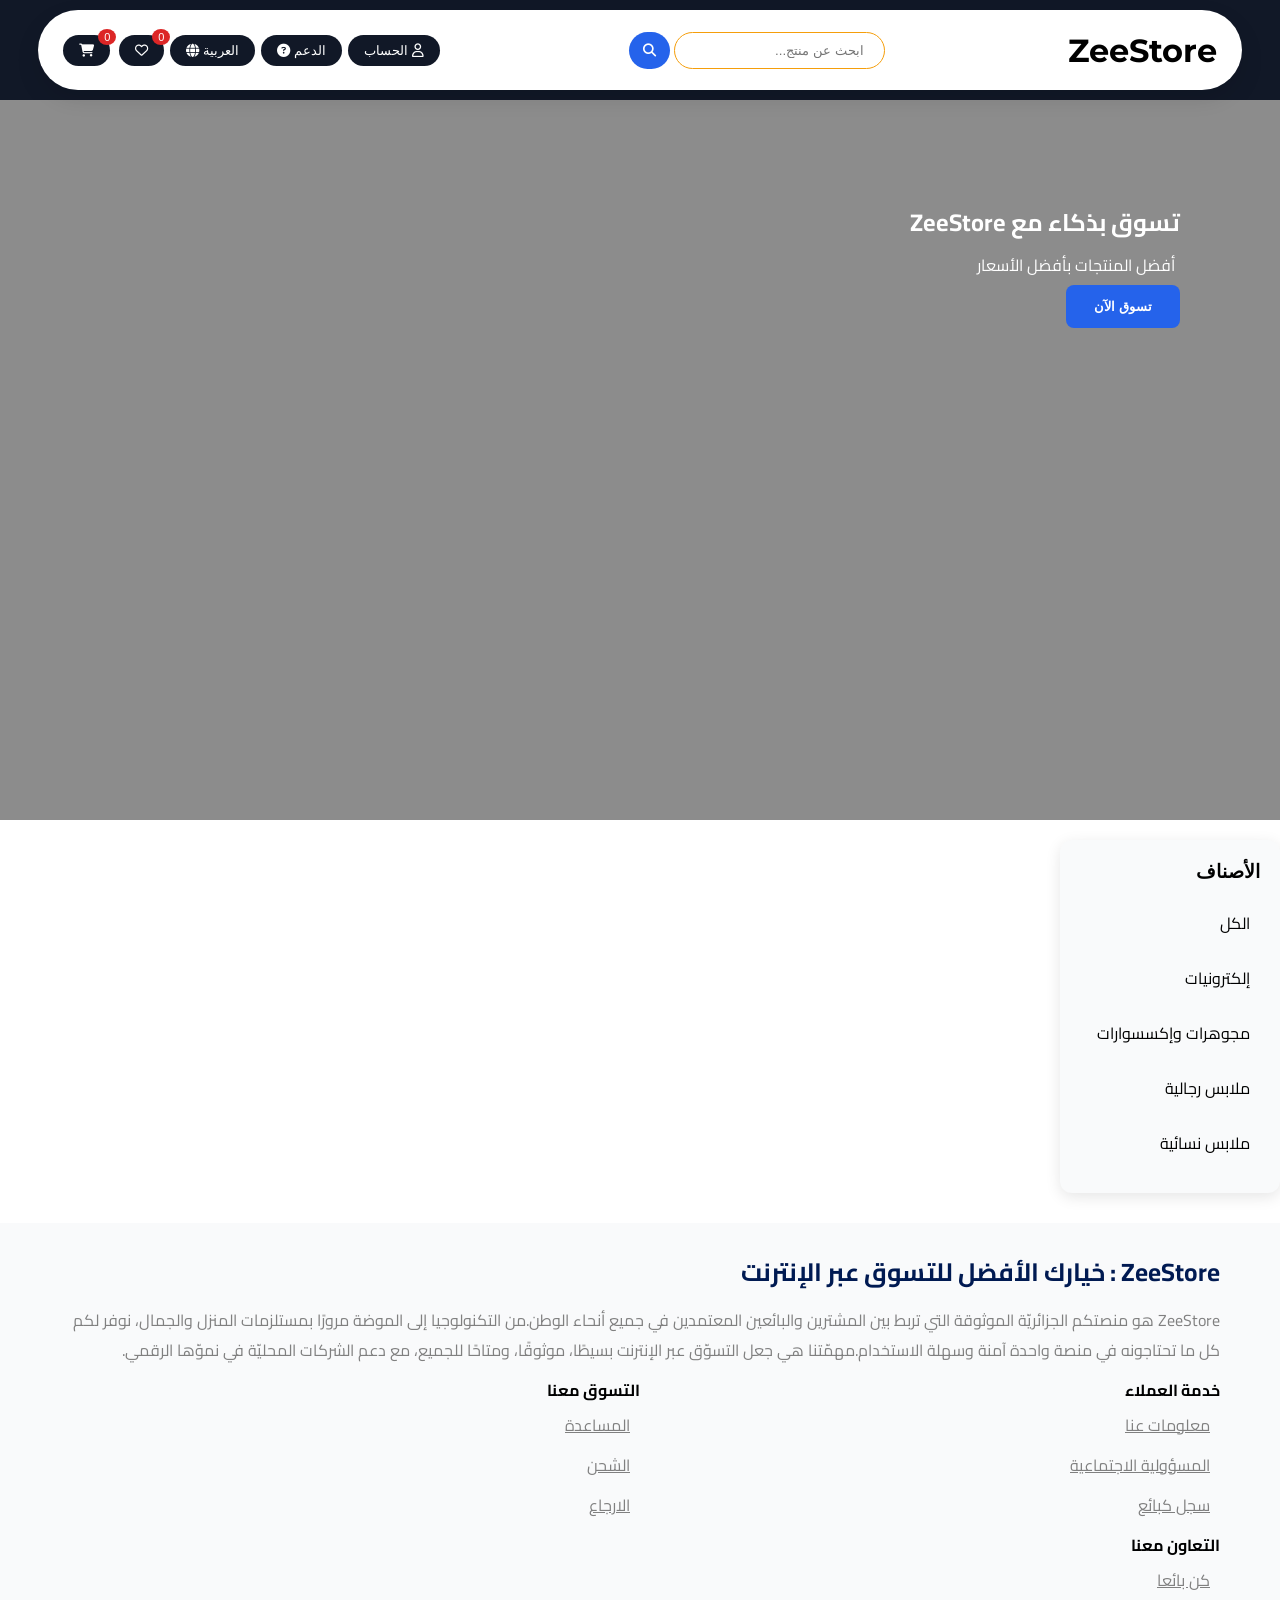
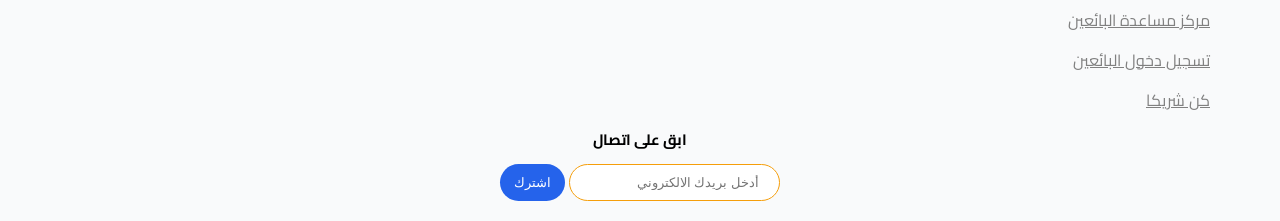
==== index.html @ 236eabf6 "Add files via upload" ====
<!DOCTYPE html>
<html lang="ar" dir="rtl">


<head>
    <meta charset="UTF-8">
    <meta name="viewport" content="width=device-width, initial-scale=1.0">
    <title>ZeeStore</title>
    <link rel="stylesheet" href="css/style.css">
    <link rel="stylesheet" href="https://cdnjs.cloudflare.com/ajax/libs/font-awesome/6.5.0/css/all.min.css">
    <link
        href="https://fonts.googleapis.com/css2?family=Cairo:wght@400;500;600;700&family=Montserrat:wght@600;700&display=swap"
        rel="stylesheet">
</head>

<body>

    <header>
        <div class="container">
            <h1 class="logo"><a href="index.html">ZeeStore</a></h1>
            <form class="search-box" id="search-form">
                <input class="search-input" type="search" placeholder="ابحث عن منتج...">
                <button class="search-btn">
                    <i class="fa-solid fa-magnifying-glass"></i>
                </button>
            </form>
            <div class="buttons">
                <button class="btn fa-user-btn">
                    <i class="fa-regular fa-user"></i>
                    <a href="account-creation.html" target="_blank">الحساب</a>
                </button>
                <button class="btn btn-support">
                    الدعم
                    <i class="fa-solid fa-circle-question"></i>
                </button>
                <div class="language-selector">
                    <button id="lang-btn" class="btn btn-lang">
                        العربية
                        <i class="fa-solid fa-globe"></i>
                    </button>
                    <ul id="lang-list" class="lang-list">
                        <li class="item">العربية</li>
                        <li class="item">English</li>
                        <li class="item">Français</li>
                    </ul>
                </div>
                <div class="heart-basket">
                    <button class="btn icon-btn" id="fav-btn">
                        <i class="fa-regular fa-heart"></i>
                        <span class="counter" id="fav-count">0</span>
                    </button>

                    <button class="btn icon-btn">
                        <i class="fa-solid fa-cart-shopping"></i>
                        <span class="counter" id="cart-count">0</span>
                    </button>
                </div>
            </div>
        </div>
    </header>

    <section class="hero">
        <div class="hero-content">
            <h1>تسوق بذكاء مع ZeeStore</h1>
            <p>أفضل المنتجات بأفضل الأسعار</p>
            <button class="btn-primary"><a href="#products">تسوق الآن</a></button>


        </div>
    </section>

    <div class="container-products">
        <aside class="sidebar">
            <h3>الأصناف</h3>
            <ul>
                <li onclick="filterProducts('all')">الكل</li>
                <li onclick="filterProducts('electronics')">إلكترونيات</li>
                <li onclick="filterProducts('jewelery')">مجوهرات وإكسسوارات</li>
                <li onclick="filterProducts('men\'s clothing')">ملابس رجالية</li>
                <li onclick="filterProducts('women\'s clothing')">ملابس نسائية</li>
            </ul>
        </aside>
        <div class="products" id="products">
        </div>
    </div>

    <footer>
        <div class="container-footer">
            <h3>ZeeStore : خيارك الأفضل للتسوق عبر الإنترنت</h3>
            <p>ZeeStore هو منصتكم الجزائريّة الموثوقة التي تربط بين المشترين والبائعين المعتمدين في جميع أنحاء الوطن.من
                التكنولوجيا إلى الموضة مرورًا بمستلزمات المنزل والجمال، نوفر لكم <br>كل ما تحتاجونه في منصة واحدة آمنة
                وسهلة
                الاستخدام.مهمّتنا هي جعل التسوّق عبر الإنترنت بسيطًا، موثوقًا، ومتاحًا للجميع، مع دعم الشركات المحليّة
                في
                نموّها الرقمي.</p>
            <div class="container-grid">
                <div class="box">
                    <h4>خدمة العملاء</h4>
                    <ul>
                        <li><a href="#">معلومات عنا</a></li>
                        <li><a href="#">المسؤولية الاجتماعية</a></li>
                        <li><a href="#">سجل كبائع</a></li>
                    </ul>
                </div>
                <div class="box">
                    <h4>التسوق معنا</h4>
                    <ul>
                        <li><a href="#">المساعدة</a></li>
                        <li><a href="#">الشحن</a></li>
                        <li><a href="#">الارجاع</a></li>
                    </ul>
                </div>
                <div class="box">
                    <h4>التعاون معنا</h4>
                    <ul>
                        <li><a href="#">كن بائعا</a></li>
                        <li><a href="#">مركز مساعدة البائعين</a></li>
                        <li><a href="#">تسجيل دخول البائعين</a></li>
                        <li><a href="#">كن شريكا</a></li>
                    </ul>
                </div>
            </div>
            <h6>ابق على اتصال</h6>
            <ul>
                <li></li>
                <li></li>
                <li></li>
                <li></li>
            </ul>

            <div class="search-box">
                <input type="search" placeholder="أدخل بريدك الالكتروني">
                <button class="search-btn subscribe">
                    اشترك
                </button>
            </div>

        </div>
    </footer>

</body>
<script src="js/main.js"></script>

</html>
---- css/style.css ----
:root {
    --primary: #2563EB;
    --dark: #111827;
    --light: #F9FAFB;
    --success: #16A34A;
    --danger: #DC2626;
    --accent: #F59E0B;
}

* {
    box-sizing: border-box;
    -moz-box-sizing: border-box;
    margin: 0;
    padding: 0;
}

body {
    font-family: 'Cairo', sans-serif;
    font-weight: 400;
}

header {
    background-color: var(--dark);
    padding: 10px 0;
}

header .container {
    height: 80px;
    width: 94%;
    margin: auto;
    background: white;
    border-radius: 40px;
    padding: 0 25px;
    display: flex;
    align-items: center;
    justify-content: space-between;
    box-shadow: 0 10px 25px rgba(0, 0, 0, 0.1);
}

.logo {
    font-family: 'Montserrat', sans-serif;
    font-weight: 700;
}

.search-box {
    display: flex;
    justify-content: center;
}

.search-box input {
    padding: 10px 20px;
    border-radius: 30px;
    border: 1px solid var(--accent);
    outline: none;
}

.search-btn {
    margin-right: 4px;
    background: var(--primary);
    color: white;
    border: none;
    padding: 10px 14px;
    border-radius: 80px;
    cursor: pointer;
}

.fa-user-btn a {
    color: white;
    text-decoration: none;
}

.buttons {
    display: flex;
    align-items: center;
    font-weight: bold;
}

.btn {
    background: var(--dark);
    color: white;
    border: none;
    padding: 8px 16px;
    border-radius: 30px;
    margin-right: 6px;
    cursor: pointer;
    transition: all 0.4s;
}

.btn:hover {
    background: var(--primary);
}

.icon-btn {
    position: relative;
}

.counter {
    position: absolute;
    top: -6px;
    right: -6px;
    background: var(--danger);
    color: white;
    font-size: 11px;
    padding: 2px 6px;
    border-radius: 50%;
}

.hero {
    height: 80vh;
    background-image: url("https://images.unsplash.com/photo-1607082350899-7e105aa886ae");
    background-size: cover;
    background-position: center;
    position: relative;
    color: white;
}

.hero::after {
    content: "";
    position: absolute;
    inset: 0;
    background: rgba(0, 0, 0, 0.45);
}

.hero-content {
    position: relative;
    z-index: 1;
    max-width: 600px;
    padding: 100px;
}

.hero-content p {
    margin: 5px;
}

.btn-primary {
    background: var(--primary);
    padding: 14px 28px;
    border-radius: 8px;
    border: none;
    color: white;
    cursor: pointer;
}

.btn-primary a {
    color: white;
    text-decoration: none;
    font-weight: bold;
}

.container-products {
    display: flex;
    margin-top: 20px;
}

.sidebar {
    width: 220px;
    padding: 20px;
    height: fit-content;
    background-color: var(--light);
    border-radius: 12px;
    box-shadow: 0 4px 15px rgba(0, 0, 0, 0.1);
}

.sidebar h3 {
    font-family: 'Montserrat', sans-serif;
    font-weight: 700;
    margin-bottom: 15px;
}

.sidebar ul {
    list-style: none;
}

.sidebar ul li {
    padding: 10px;
    border-radius: 8px;
    cursor: pointer;
    transition: background 0.3s;
    margin-bottom: 5px;
}

.sidebar ul li:hover {
    background-color: var(--primary);
    color: white;
}


.products {
    flex: 1;
    display: grid;
    grid-template-columns: repeat(auto-fill, minmax(220px, 1fr));
    gap: 20px;
    padding-right: 10px;
    padding-left: 10px;
    width: calc(100% - 10px);
    margin: auto;
}

.product-card {
    background-color: var(--light);
    padding: 12px;
    border-radius: 10px;
    transition: transform 0.3s;
    position: relative;
    transition: all 0.5s;
}

.product-card:hover {
    transform: translatey(-5px);
}

.product-card img {
    background: white;
    width: 100%;
    height: 170px;
    object-fit: contain;
    padding: 20px;
    border-radius: 8px;
    transition: all 0.3s;
}

.product-card img:hover {
    transform: scale(1.03);
}

.product-card p {
    margin-bottom: 42px;
}

.product-card button {
    position: absolute;
    bottom: 10px;
    transform: translate(-50%);
    transition: all 0.3s;
    font-weight: bold;
}

.product-card button:hover {
    background-color: var(--dark);
}

/*               header              */

.language-selector {
    position: relative;
    display: inline-block;
}

.lang-list {
    display: none;
    position: absolute;
    top: 100%;
    margin-top: 2px;
    right: 0;
    background-color: var(--dark);
    border: 1px solid var(--primary);
    color: var(--light);
    border-radius: 8px;
    list-style: none;
    padding: 5px 0;
    min-width: 120px;
    box-shadow: 0 4px 10px rgba(0, 0, 0, 0.1);
    z-index: 100;
}

.lang-list li {
    padding: 8px 12px;
    cursor: pointer;
    transition: background 0.3s;
}

.lang-list li:hover {
    background-color: var(--accent);
}

.logo a {
    color: black;
    text-decoration: none;
}

.container-footer {
    background-color: var(--light);
    padding: 20px 60px;
    margin-top: 30px;
}

.container-footer h3 {
    color: #001a52;
    font-weight: bold;
    font-size: 25px;
    margin: 5px 0;
}

.container-footer p {
    color: gray;
    margin: 10px 0;
}

.container-grid {
    flex: 1;
    display: grid;
    grid-template-columns: repeat(auto-fill, minmax(400px, 1fr));
}

.container-grid .box ul li {
    list-style: none;
    margin-top: 5px;
    transition: all 0.6s;
}

.container-grid .box ul li a {
    color: gray;
}

.container-grid .box ul li a:hover {
    color: rgb(61, 61, 61);
}

.container-footer h6 {
    text-align: center;
    font-size: 15px;
    font-weight: bold;
}

.container-footer ul li {
    list-style: none;
    margin: 10px;
}

.heart-button {
    background: var(--primary);
    padding: 14px 13px;
    border-radius: 8px;
    border: none;
    color: white;
    cursor: pointer;
}

.heart-button.active {
    background: #F59E0B;
}

.basket-btn.added {
    background: var(--success);
}

.heart-button i {
    color: white;
}

.heart-button.active i {
    color: white;
}
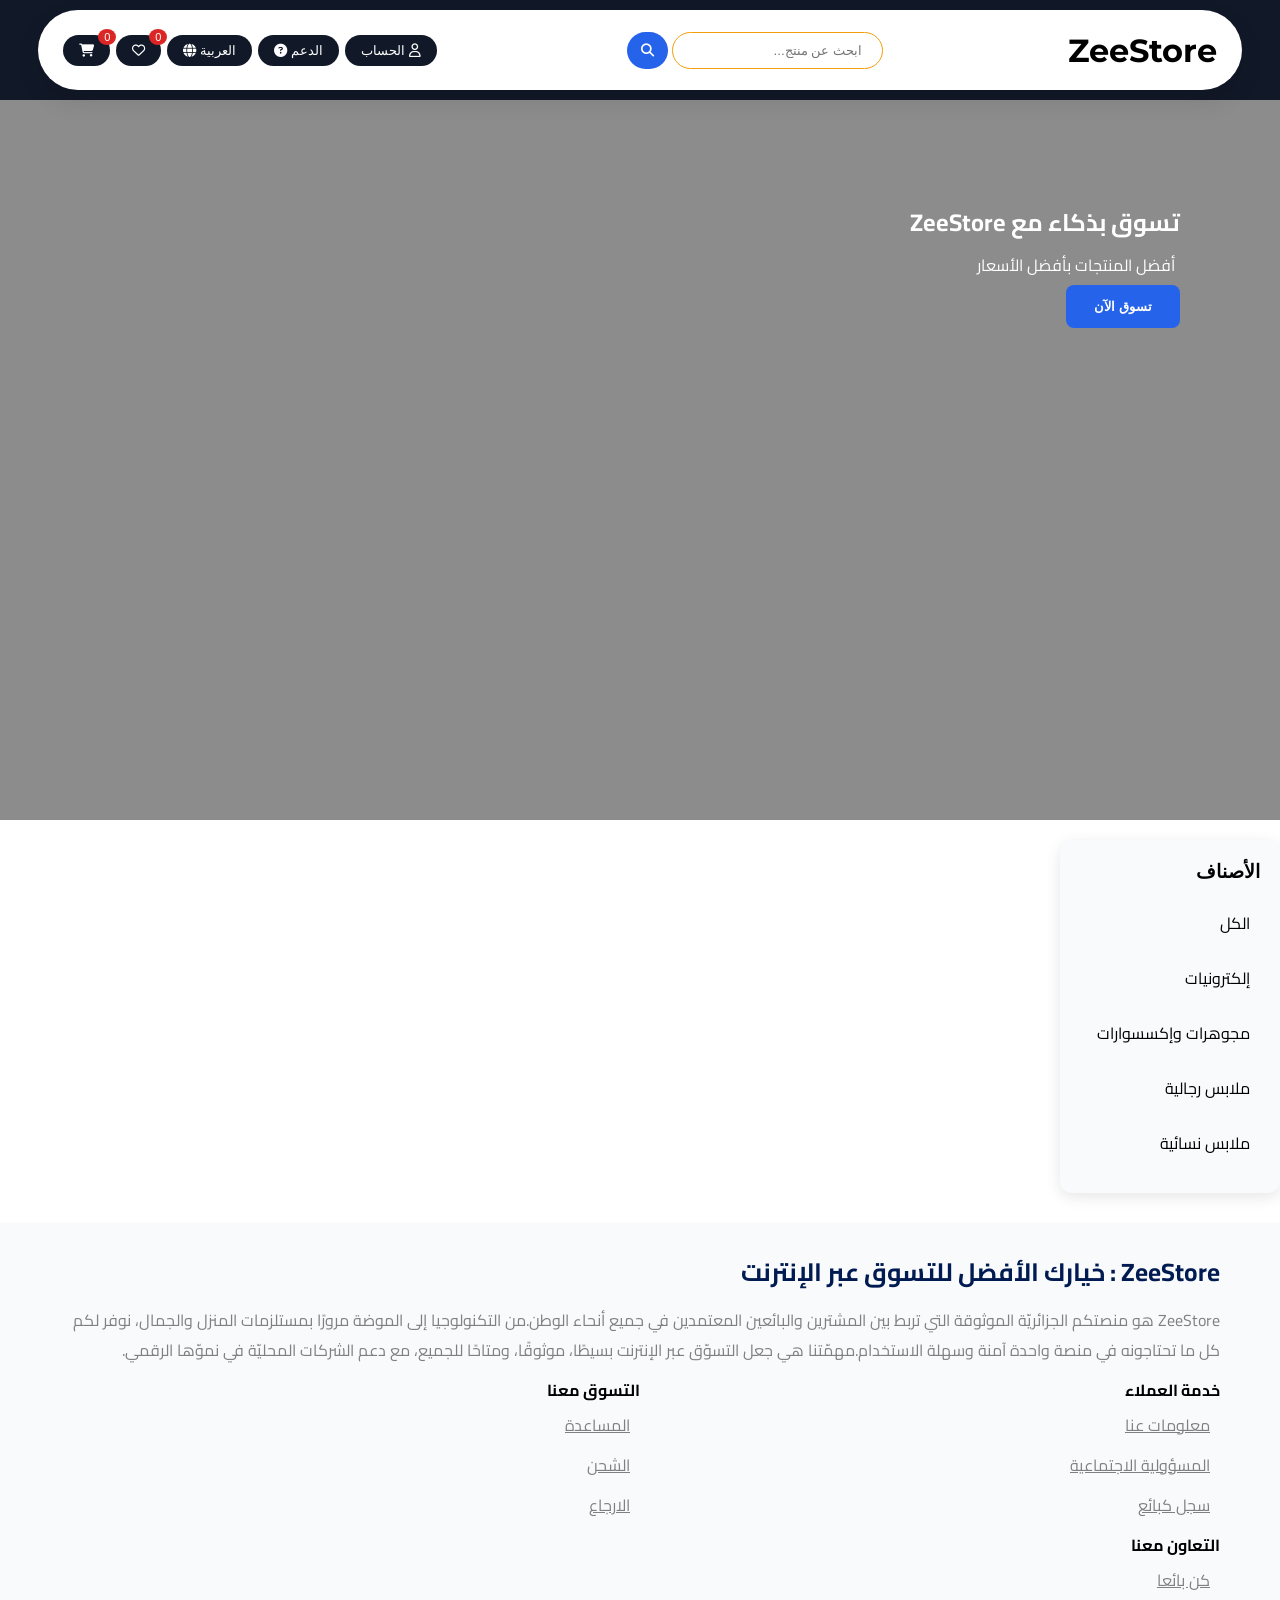
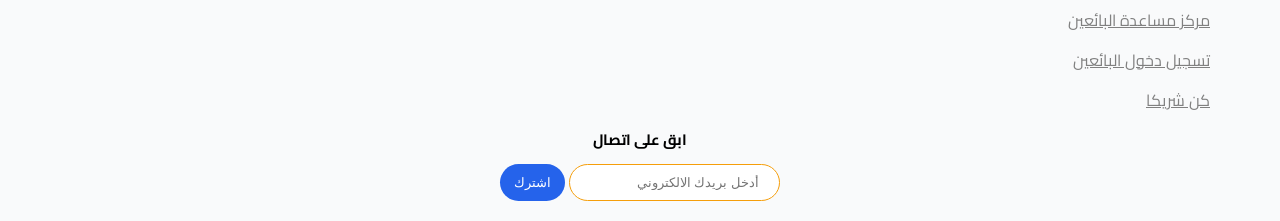
==== commit 92764f21: "Add files via upload" ====
--- a/index.html
+++ b/index.html
@@ -44,17 +44,27 @@
                         <li class="item">Français</li>
                     </ul>
                 </div>
-                <div class="heart-basket">
-                    <button class="btn icon-btn" id="fav-btn">
+
+                <aside id="" class="basket-sidebar">
+                    <button type="button" class="btn icon-btn" id="fav-btn" aria-label="Close">
                         <i class="fa-regular fa-heart"></i>
                         <span class="counter" id="fav-count">0</span>
                     </button>
-
-                    <button class="btn icon-btn">
+                    <div class="container-hed-bas">
+                        <div class="fav-header">
+                            <span>المفضلة</span>
+                            <small>آخر المنتجات التي أعجبتك</small>
+                        </div>
+                    </div>
+                </aside>
+                <aside id="">
+                    <button type="button" class="btn icon-btn" aria-label="Close">
                         <i class="fa-solid fa-cart-shopping"></i>
                         <span class="counter" id="cart-count">0</span>
                     </button>
-                </div>
+                    <div class="container-hed-bas"></div>
+                </aside>
+
             </div>
         </div>
     </header>
--- a/css/style.css
+++ b/css/style.css
@@ -14,14 +14,42 @@
     padding: 0;
 }
 
+html {
+    scroll-behavior: smooth;
+}
+
+html[dir="rtl"] {
+    direction: rtl;
+    text-align: right;
+}
+
+html[dir="ltr"] {
+    direction: ltr;
+    text-align: left;
+}
+
+.header,
+.buttons,
+.sidebar,
+.products {
+    direction: inherit;
+}
+
+
 body {
     font-family: 'Cairo', sans-serif;
     font-weight: 400;
+    padding-top: 100px;
 }
 
 header {
     background-color: var(--dark);
     padding: 10px 0;
+    position: fixed;
+    top: 0;
+
+    width: 100%;
+    z-index: 999;
 }
 
 header .container {
@@ -76,6 +104,7 @@
 }
 
 .btn {
+    position: relative;
     background: var(--dark);
     color: white;
     border: none;
@@ -90,7 +119,7 @@
     background: var(--primary);
 }
 
-.icon-btn {
+.basket-sidebar {
     position: relative;
 }
 
@@ -139,6 +168,7 @@
     border: none;
     color: white;
     cursor: pointer;
+    text-decoration: none;
 }
 
 .btn-primary a {
@@ -195,6 +225,11 @@
     width: calc(100% - 10px);
     margin: auto;
 }
+
+#products {
+    scroll-margin-top: 100px;
+}
+
 
 .product-card {
     background-color: var(--light);
@@ -350,4 +385,137 @@
 
 .heart-button.active i {
     color: white;
+}
+
+.container-hed-bas {
+    display: none;
+    position: absolute;
+    top: 78px;
+    left: 0;
+    width: 380px;
+    max-height: 460px;
+    overflow-y: auto;
+    background: white;
+    border-radius: 15px;
+    box-shadow: 0 30px 60px rgba(0, 0, 0, .18);
+    z-index: 1000;
+    animation: dropdownFade .25s ease;
+}
+
+.container-hed-bas.active {
+    display: block;
+}
+
+.fav-header {
+    padding: 18px;
+}
+
+.fav-header span {
+    font-size: 16px;
+    font-weight: 800;
+    color: #020617;
+}
+
+.fav-header small {
+    font-size: 12px;
+    color: #64748b;
+}
+
+.fav-item {
+    display: flex;
+    gap: 18px;
+    padding: 18px;
+    border-radius: 8px;
+    margin: 10px;
+    background: #f1f5f9;
+    cursor: pointer;
+    transition: .3s;
+}
+
+.fav-item:hover {
+    transform: translateY(-6px);
+    box-shadow: 0 18px 35px rgba(0, 0, 0, .2);
+}
+
+.fav-item img {
+    width: 110px;
+    height: 110px;
+    padding: 14px;
+    background: white;
+    border-radius: 18px;
+    object-fit: contain;
+    box-shadow: 0 8px 20px rgba(0, 0, 0, .15);
+    flex-shrink: 0;
+}
+
+.fav-item h4 {
+    font-size: 15.5px;
+    font-weight: 800;
+    color: #0f172a;
+    line-height: 1.5;
+    display: -webkit-box;
+    -webkit-line-clamp: 2;
+    -webkit-box-orient: vertical;
+    overflow: hidden;
+}
+
+.fav-item p {
+    margin-top: 8px;
+    font-size: 15px;
+    font-weight: 900;
+    color: var(--primary);
+}
+
+@keyframes dropdownFade {
+    from {
+        opacity: 0;
+        transform: translateY(-14px) scale(.95);
+    }
+
+    to {
+        opacity: 1;
+        transform: translateY(0) scale(1);
+    }
+}
+
+@media (max-width: 1024px) {
+    .container-products {
+        flex-direction: column;
+    }
+
+    .sidebar {
+        width: 100%;
+        margin-bottom: 20px;
+    }
+
+    .products {
+        grid-template-columns: repeat(auto-fill, minmax(200px, 1fr));
+    }
+
+    .hero-content {
+        padding: 50px 20px;
+    }
+}
+
+@media (max-width: 600px) {
+    header .container {
+        flex-direction: column;
+        height: auto;
+        padding: 10px;
+    }
+
+    .search-box {
+        width: 100%;
+        margin: 10px 0;
+    }
+
+    .buttons {
+        flex-wrap: wrap;
+        justify-content: center;
+    }
+
+    .hero-content {
+        padding: 30px 10px;
+        max-width: 100%;
+    }
 }
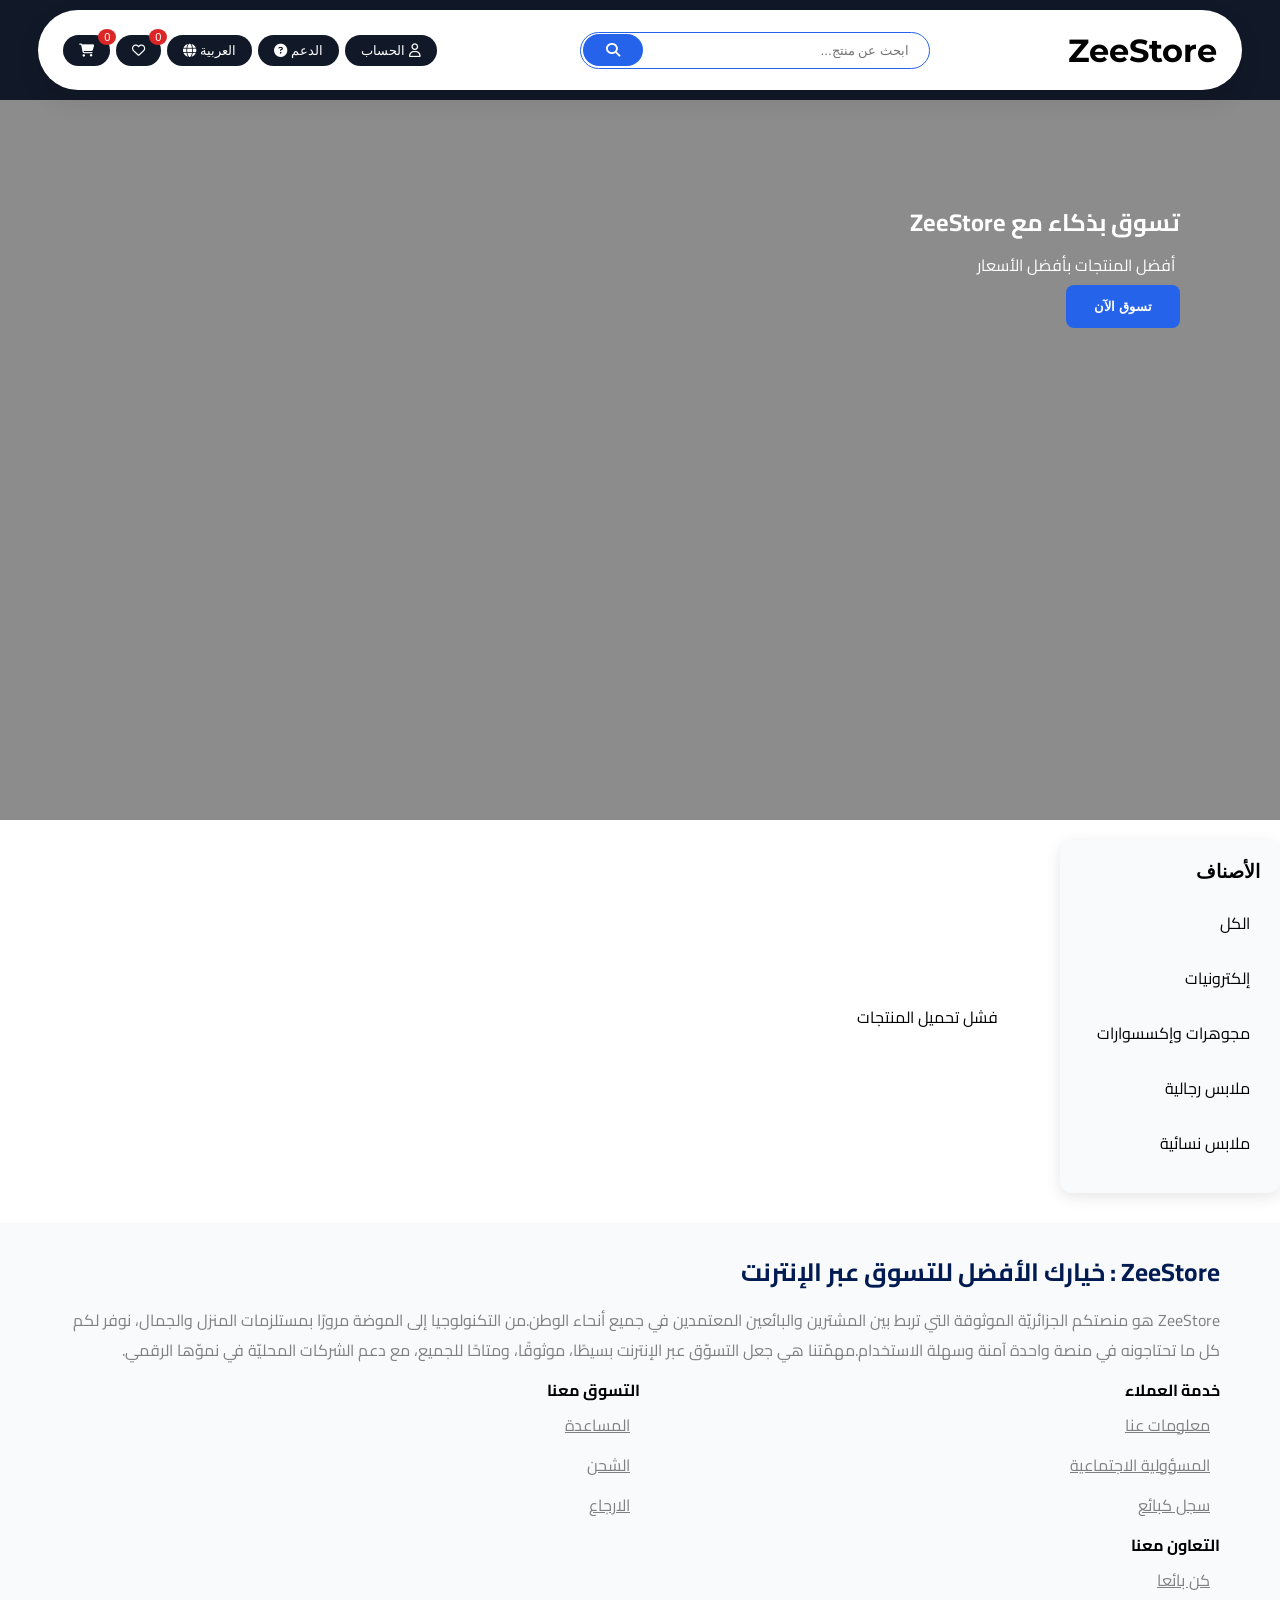
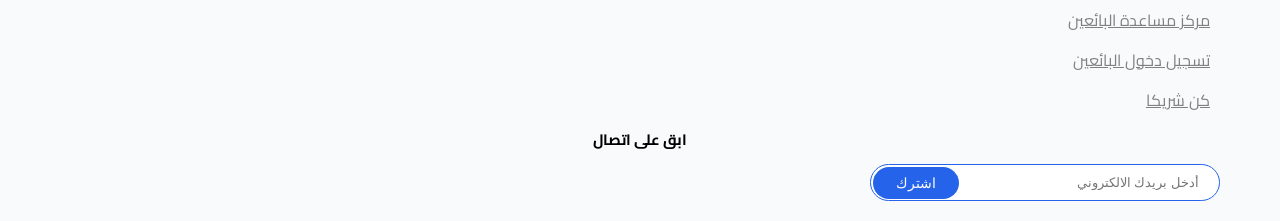
==== commit 33202bf8: "Add files via upload" ====
--- a/index.html
+++ b/index.html
@@ -39,9 +39,15 @@
                         <i class="fa-solid fa-globe"></i>
                     </button>
                     <ul id="lang-list" class="lang-list">
-                        <li class="item">العربية</li>
-                        <li class="item">English</li>
-                        <li class="item">Français</li>
+                        <li class="item">العربية 
+                            <i class="fa-solid fa-globe"></i>
+                        </li>
+                        <li class="item">English
+                            <i class="fa-solid fa-globe"></i>
+                        </li>
+                        <li class="item">Français
+                            <i class="fa-solid fa-globe"></i>
+                        </li>
                     </ul>
                 </div>
 
@@ -57,12 +63,17 @@
                         </div>
                     </div>
                 </aside>
-                <aside id="">
-                    <button type="button" class="btn icon-btn" aria-label="Close">
+                <aside id="" class="basket-sidebar">
+                    <button type="button" class="btn icon-btn" id="bas-btn" aria-label="Close">
                         <i class="fa-solid fa-cart-shopping"></i>
                         <span class="counter" id="cart-count">0</span>
                     </button>
-                    <div class="container-hed-bas"></div>
+                    <div class="container-bas-bas">
+                        <div class="fav-header">
+                            <span>السلة:</span>
+                            <small>آخر المنتجات التي قمت باضافتها للسلة</small>
+                        </div>
+                    </div>
                 </aside>
 
             </div>
--- a/css/style.css
+++ b/css/style.css
@@ -73,23 +73,51 @@
 .search-box {
     display: flex;
     justify-content: center;
+    align-items: center;
+    position: relative;
+}
+
+.search-box {
+    position: relative;
+    display: inline-block;
 }
 
 .search-box input {
-    padding: 10px 20px;
+    padding: 10px 20px 10px 60px; 
+    width: 350px;
     border-radius: 30px;
-    border: 1px solid var(--accent);
+    border: 1px solid var(--primary);
     outline: none;
+    transition: border-color 0.3s, box-shadow 0.3s;
+}
+
+.search-box input:focus {
+    border-color: var(--primary);
+    box-shadow: 0 0 5px var(--primary);
 }
 
 .search-btn {
-    margin-right: 4px;
+    position: absolute;
+    left: 3px;
+    top: 50%;
+    transform: translateY(-50%);
     background: var(--primary);
     color: white;
     border: none;
-    padding: 10px 14px;
-    border-radius: 80px;
+    padding: 8px 23px;
+    border-radius: 20px;
     cursor: pointer;
+    font-size: 14px;
+    transition: background-color 0.3s, transform 0.2s;
+}
+
+.search-btn:hover {
+    background-color: #2564ebe3;
+    transform: translateY(-50%) scale(1.02);
+}
+
+.search-btn:active {
+    transform: translateY(-50%) scale(0.95);
 }
 
 .fa-user-btn a {
@@ -230,28 +258,30 @@
     scroll-margin-top: 100px;
 }
 
-
 .product-card {
+    display: flex;
+    flex-direction: column;
     background-color: var(--light);
-    padding: 12px;
+    padding: 16px;
+    border-radius: 12px;
+    transition: transform 0.25s ease, box-shadow 0.25s ease;
+    height: 100%;
+    gap: 12px;
+}
+
+.product-card:hover {
+    transform: translateY(-2px);
+    box-shadow: 0 10px 15px rgba(0, 0, 0, 0.08);
+}
+
+.product-card img {
+    width: 100%;
+    height: 180px;
+    object-fit: contain;
+    background: #fff;
+    padding: 16px;
     border-radius: 10px;
-    transition: transform 0.3s;
-    position: relative;
-    transition: all 0.5s;
-}
-
-.product-card:hover {
-    transform: translatey(-5px);
-}
-
-.product-card img {
-    background: white;
-    width: 100%;
-    height: 170px;
-    object-fit: contain;
-    padding: 20px;
-    border-radius: 8px;
-    transition: all 0.3s;
+    transition: transform 0.25s ease;
 }
 
 .product-card img:hover {
@@ -259,19 +289,39 @@
 }
 
 .product-card p {
-    margin-bottom: 42px;
+    text-align: center;
+    line-height: 1.4;
+    flex-grow: 1;
+    overflow: hidden;
+    display: -webkit-box;
+    -webkit-line-clamp: 2;
+    -webkit-box-orient: vertical;
+}
+
+.produc-btns {
+    display: flex;
+}
+
+.basket-btn {
+    width: 85%;
+    margin-left: 5px;
+}
+
+.heart-button {
+    width: 20%;
 }
 
 .product-card button {
-    position: absolute;
-    bottom: 10px;
-    transform: translate(-50%);
-    transition: all 0.3s;
-    font-weight: bold;
+    margin-top: auto;
+    padding: 10px;
+    border-radius: 8px;
+    font-weight: 600;
+    transition: background-color 0.25s ease, transform 0.2s ease;
 }
 
 .product-card button:hover {
     background-color: var(--dark);
+    transform: translateY(-1px);
 }
 
 /*               header              */
@@ -298,6 +348,10 @@
     z-index: 100;
 }
 
+.show {
+    display: block;
+}
+
 .lang-list li {
     padding: 8px 12px;
     cursor: pointer;
@@ -387,12 +441,13 @@
     color: white;
 }
 
-.container-hed-bas {
+.container-hed-bas,
+.container-bas-bas {
     display: none;
     position: absolute;
     top: 78px;
     left: 0;
-    width: 380px;
+    width: 450px;
     max-height: 460px;
     overflow-y: auto;
     background: white;
@@ -402,7 +457,8 @@
     animation: dropdownFade .25s ease;
 }
 
-.container-hed-bas.active {
+.container-hed-bas.active,
+.container-bas-bas.active {
     display: block;
 }
 
@@ -423,10 +479,10 @@
 
 .fav-item {
     display: flex;
-    gap: 18px;
-    padding: 18px;
+    gap: 10px;
+    padding: 12px;
     border-radius: 8px;
-    margin: 10px;
+    margin: 10px 15px;
     background: #f1f5f9;
     cursor: pointer;
     transition: .3s;
@@ -466,6 +522,67 @@
     color: var(--primary);
 }
 
+.content-fav-item button{
+    background-color: var(--dark);
+    color: var(--light);
+    font-weight: bold;
+    border: none;
+    padding: 10px 0;
+    width: 100%;
+    min-width: 280px;
+    border-radius: 5px;
+    transition: all 0.5s;
+}
+
+.content-fav-item button:hover {
+    background-color: #111827da;
+}
+
+.cart-controls {
+    background: var(--light);
+    width: fit-content;
+    padding: 10px 20px;
+    border-radius: 10px;
+    font-size: 20px;
+}
+
+.cart-controls button {
+    background: var(--primary);
+    border: none;
+    border-radius: 10px;
+    padding: 4px 10px;
+    color: white;
+    font-weight: bold;
+}
+
+.cart-controls button:hover {
+    background: #2564ebda;
+}
+
+.cart-total {
+    display: flex;
+    justify-content: space-between;
+    max-width: 90%;
+    margin: auto;
+    margin-bottom: 20px;
+}
+
+.cart-total button {
+    background: var(--accent);
+    border: none;
+    border-radius: 10px;
+    color: black;
+    font-weight: bold;
+    padding: 7px 15px;
+    transition: 0.5s;
+}
+
+.cart-total button:hover {
+    background-color: var(--success);
+    transform: scale(1.05);
+    color: white;
+}
+
 @keyframes dropdownFade {
     from {
         opacity: 0;
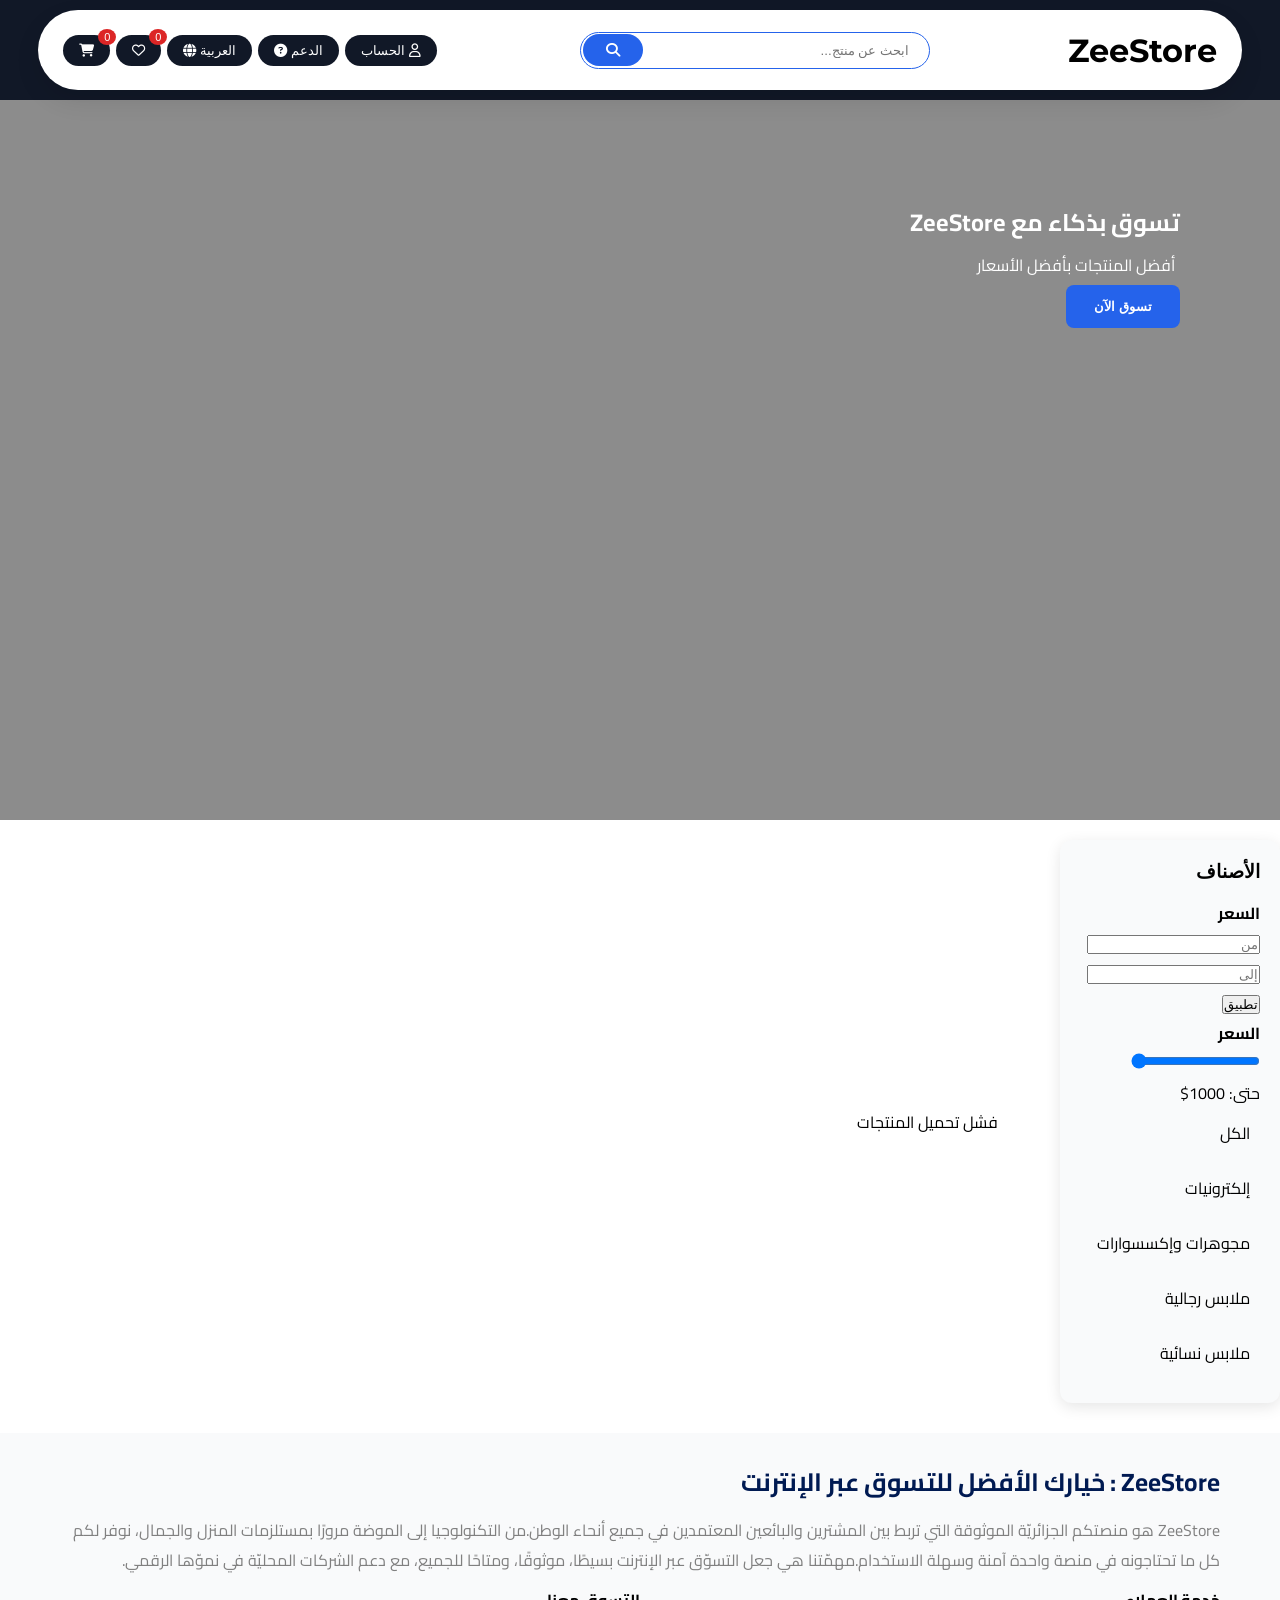
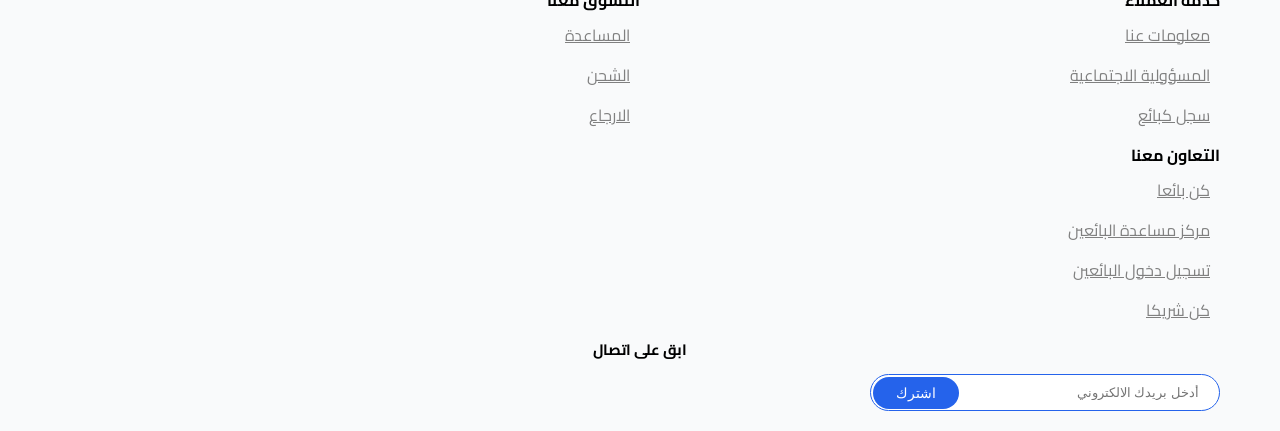
==== commit 705b3638: "Add files via upload" ====
--- a/index.html
+++ b/index.html
@@ -93,6 +93,17 @@
     <div class="container-products">
         <aside class="sidebar">
             <h3>الأصناف</h3>
+            <div class="price-filter">
+              <h4>السعر</h4>
+              <input type="number" id="minPrice" placeholder="من">
+              <input type="number" id="maxPrice" placeholder="إلى">
+              <button onclick="filterByPrice()">تطبيق</button>
+            </div>
+            <div class="price-filter">
+            <h4>السعر</h4>
+              <input type="range" id="priceRange" min="0" max="1000" value="1000">
+              <p>حتى: <span id="priceValue">1000</span>$</p>
+            </div>
             <ul>
                 <li onclick="filterProducts('all')">الكل</li>
                 <li onclick="filterProducts('electronics')">إلكترونيات</li>
--- a/css/style.css
+++ b/css/style.css
@@ -282,6 +282,7 @@
     padding: 16px;
     border-radius: 10px;
     transition: transform 0.25s ease;
+    cursor: pointer;
 }
 
 .product-card img:hover {
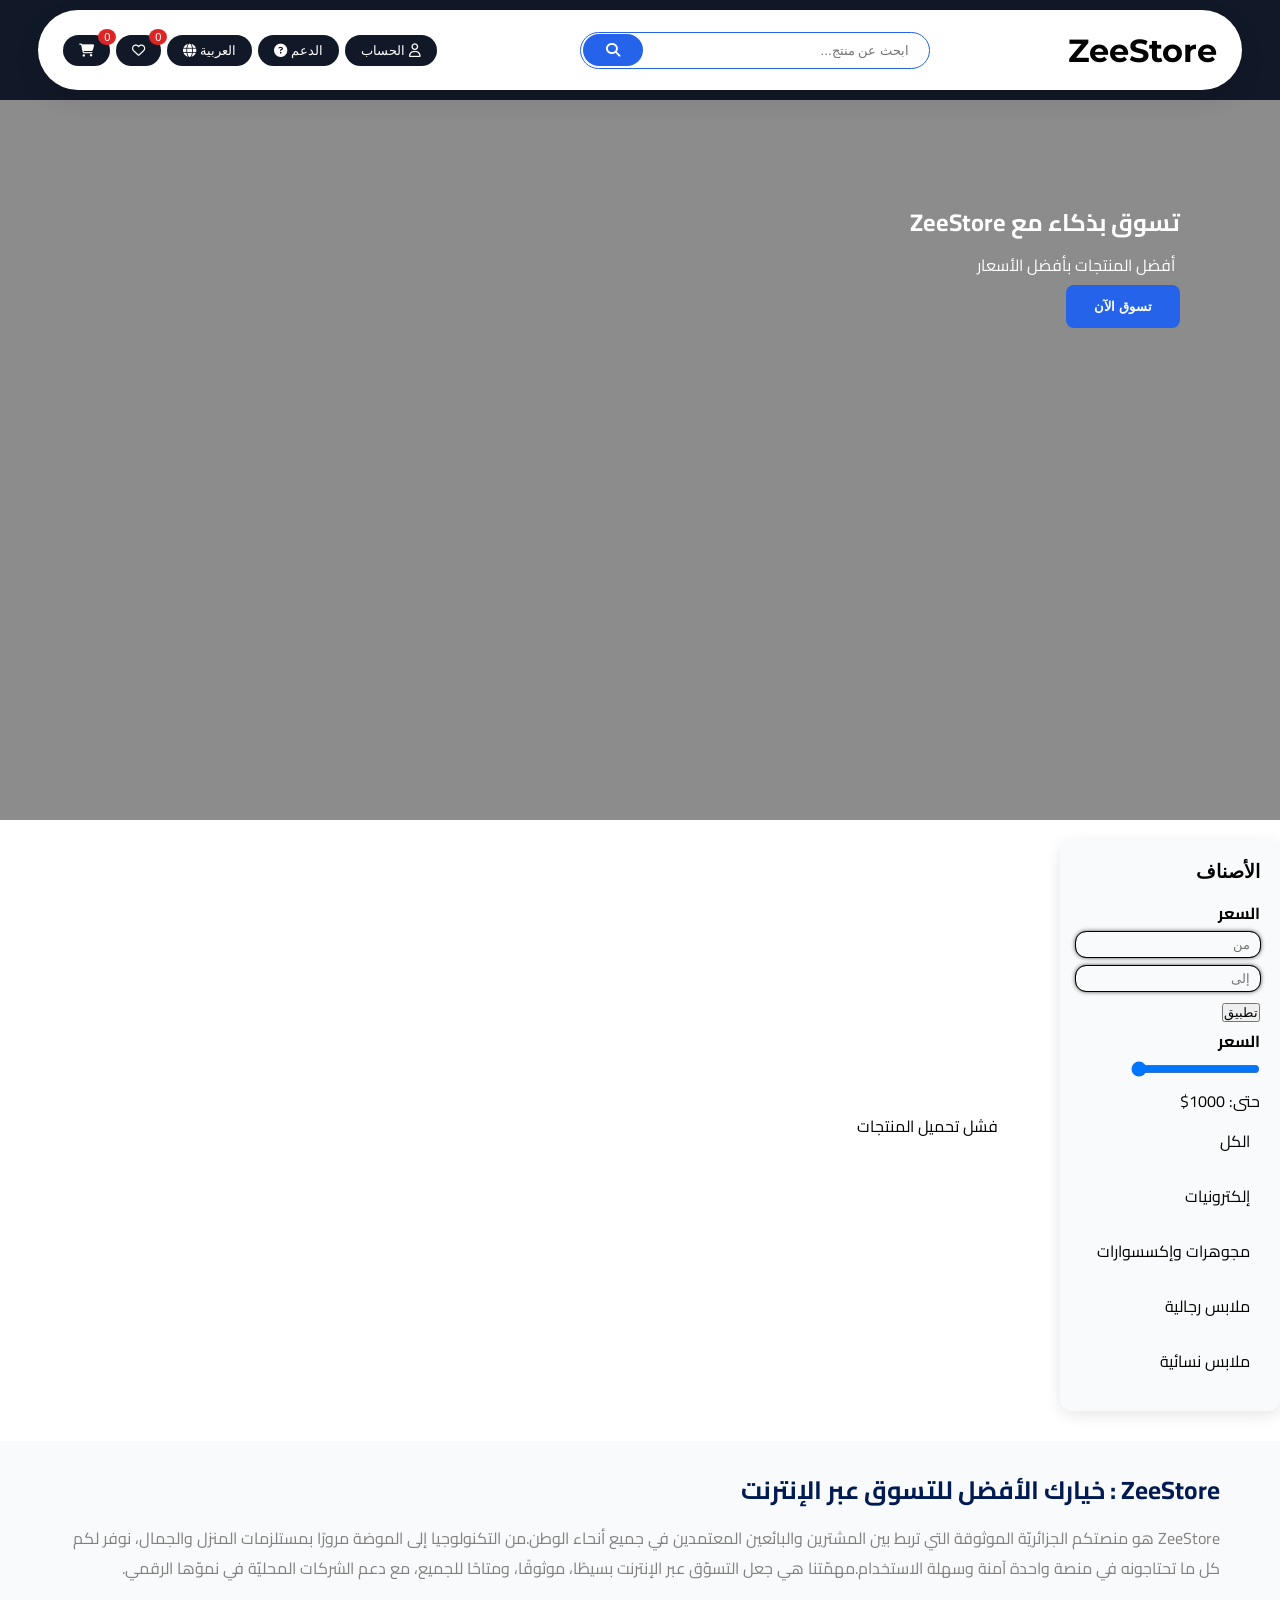
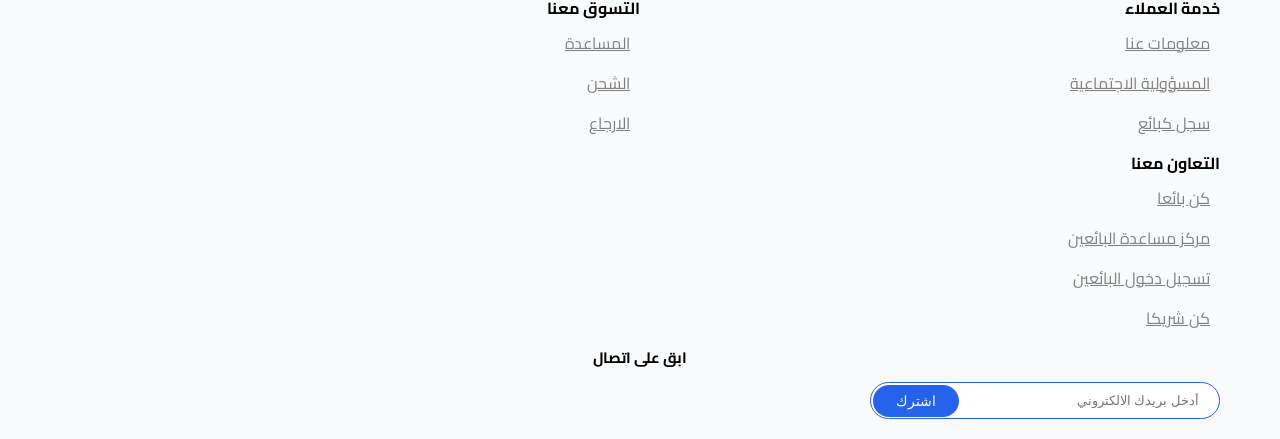
==== commit 7e947ac6: "Add files via upload" ====
--- a/index.html
+++ b/index.html
@@ -95,14 +95,14 @@
             <h3>الأصناف</h3>
             <div class="price-filter">
               <h4>السعر</h4>
-              <input type="number" id="minPrice" placeholder="من">
-              <input type="number" id="maxPrice" placeholder="إلى">
+              <input type="number" class="Price-btn" id="minPrice" placeholder="من">
+              <input type="number" class="Price-btn" id="maxPrice" placeholder="إلى">
               <button onclick="filterByPrice()">تطبيق</button>
             </div>
             <div class="price-filter">
             <h4>السعر</h4>
               <input type="range" id="priceRange" min="0" max="1000" value="1000">
-              <p>حتى: <span id="priceValue">1000</span>$</p>
+              <p>حتى: <span id="priceValue">0</span>$</p>
             </div>
             <ul>
                 <li onclick="filterProducts('all')">الكل</li>
--- a/css/style.css
+++ b/css/style.css
@@ -217,6 +217,16 @@
     background-color: var(--light);
     border-radius: 12px;
     box-shadow: 0 4px 15px rgba(0, 0, 0, 0.1);
+}
+
+.Price-btn {
+    background-color: var(--light);
+    border: none;
+    box-shadow: 0 0 5px black;
+    border-radius: 10px;
+    padding: 5px 10px 5px 5px;
+    margin-bottom: 5px;
+    outline: 1px solid black;
 }
 
 .sidebar h3 {
